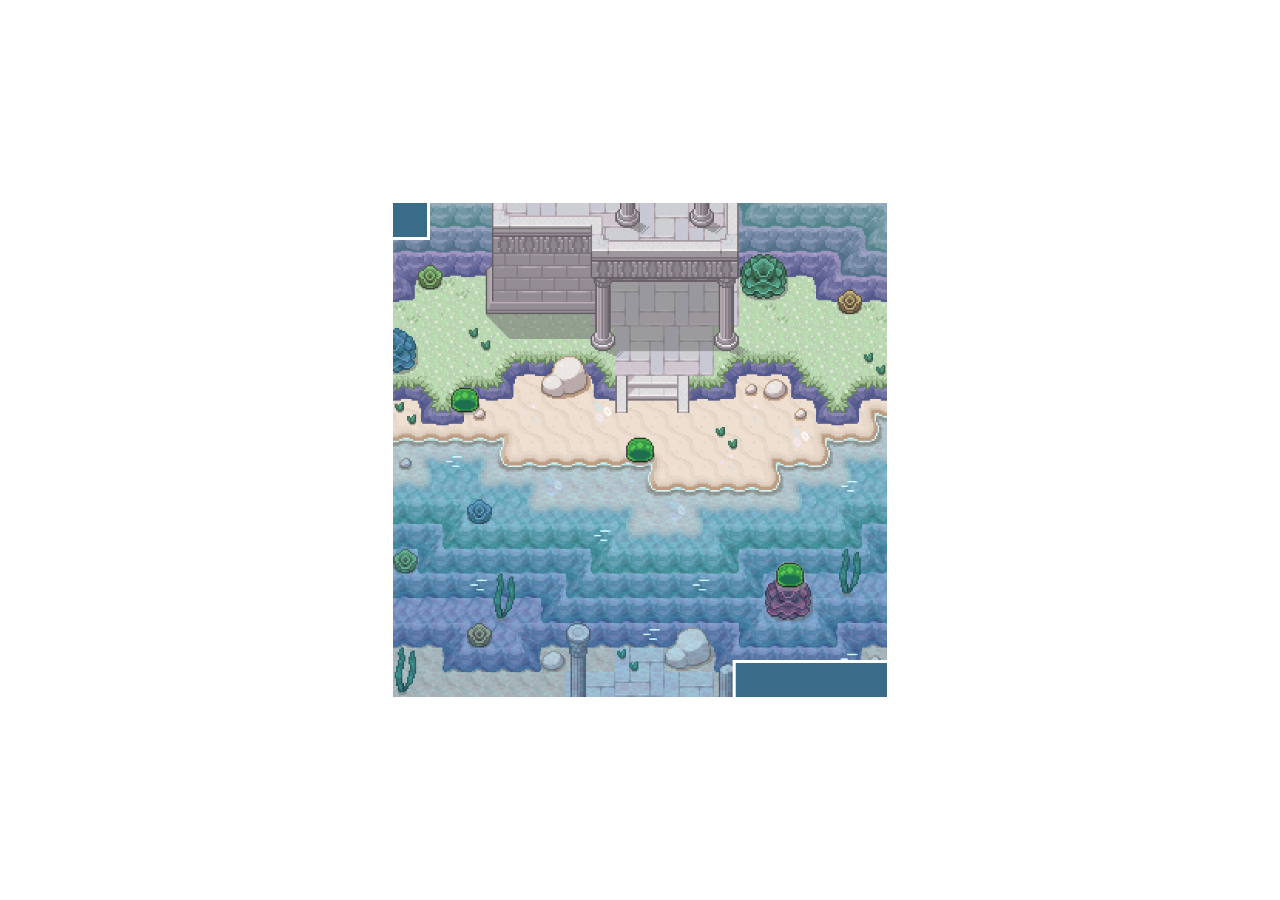
==== index.html @ 07d16cab "Estruturando melhor os arquivos e melhorando a forma como chamo a animação para facilitar a dar movi" ====
<!DOCTYPE html>

<head>
    <meta charset="UTF-8">
    <meta name="viewport" content="width=device-width, initial-scale=1.0">
    <title>Tower Defense</title>
    <link rel="stylesheet" href="./Background/style.css">
</head>

<body>
    <canvas class="canvas-tower-defense" width="500" height="500"></canvas>
    <script type="module" src="./main.js"></script>
</body>
---- Background/style.css ----
body {
    width: 100%;
    min-height: 100vh;
    margin: 0;
    display: grid;
    place-items: center;
}

.canvas-tower-defense {
    display: block;
}
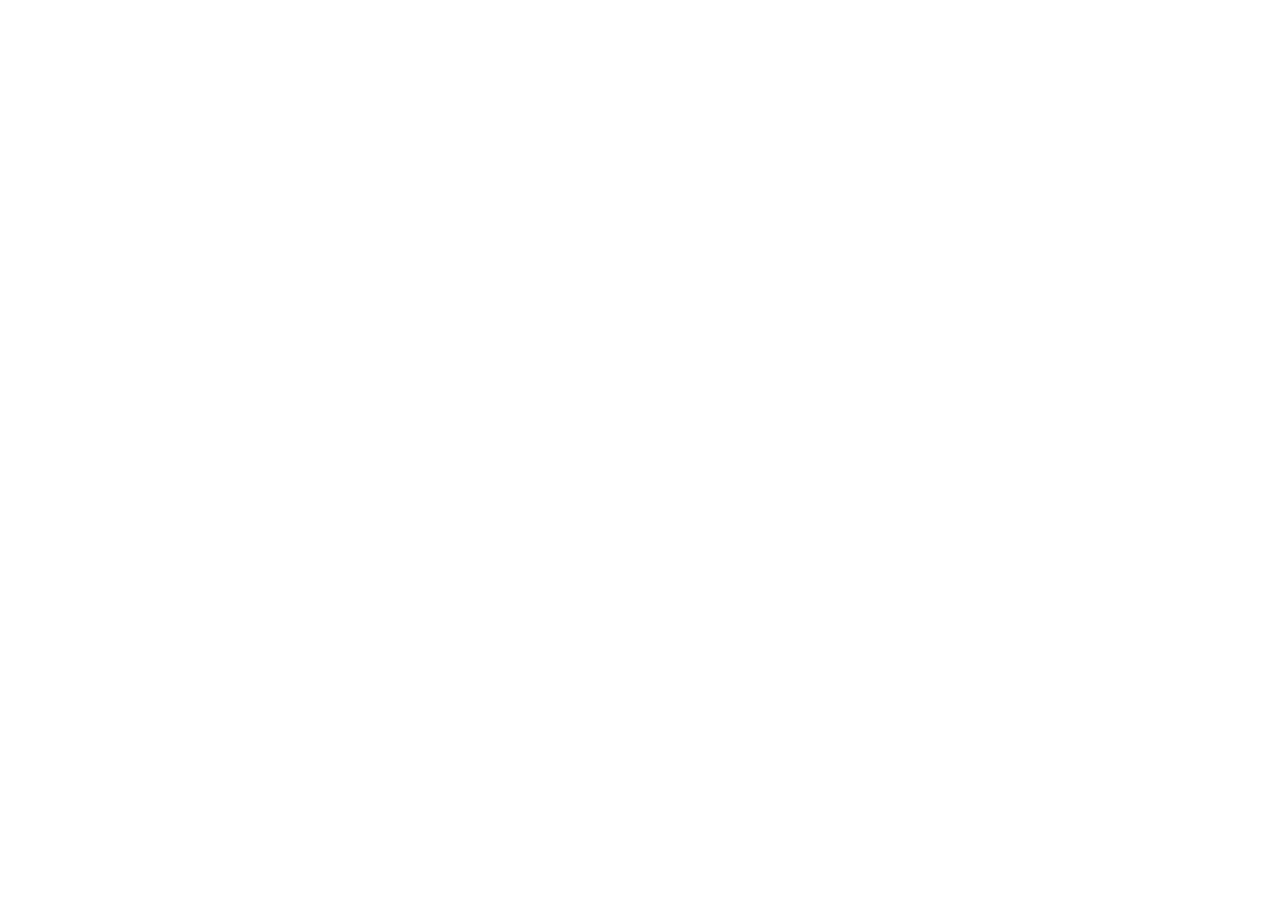
==== commit 3aea8443: "Tela de Game Over. Ps: commit anterior era 'colocando'." ====
--- a/index.html
+++ b/index.html
@@ -4,10 +4,17 @@
     <meta charset="UTF-8">
     <meta name="viewport" content="width=device-width, initial-scale=1.0">
     <title>Tower Defense</title>
-    <link rel="stylesheet" href="./Background/style.css">
+    <link rel="stylesheet" href="./style.css">
 </head>
 
 <body>
     <canvas class="canvas-tower-defense" width="500" height="500"></canvas>
+
+    <div id="gameOver" class="hidden">
+        <h1>Game Over!</h1>
+        <p>Sua torre foi destruída!</p>
+        <button id="restartButton">Tentar Novamente</button>
+    </div>
+
     <script type="module" src="./main.js"></script>
 </body>
--- a/style.css
+++ b/style.css
@@ -0,0 +1,56 @@
+@import url('https://fonts.googleapis.com/css2?family=Audiowide&family=Google+Sans:ital,opsz,wght@0,17..18,400..700;1,17..18,400..700&display=swap');
+
+body {
+    position: relative;
+    width: 100%;
+    min-height: 100vh;
+    margin: 0;
+    display: grid;
+    place-items: center;
+}
+
+.canvas-tower-defense {
+    display: block;
+}
+
+#gameOver {
+    position: absolute;
+    inset: 0;
+    background-color: rgba(0, 0, 0, 0.85);
+    display: flex;
+    flex-direction: column;
+    align-items: center;
+    justify-content: center;
+    color: white;
+    font-family: Audiowide, sans-serif;
+    z-index: 10;
+}
+
+#gameOver h1 {
+    font-size: 32px;
+    margin: 0 0 8px;
+}
+
+#gameOver p {
+    font-size: 26px;
+    margin: 0 0 20px;
+}
+
+.hidden {
+    display: none !important;
+}
+
+#restartButton {
+    padding: 10px 20px;
+    font-family: Audiowide, sans-serif;
+    font-size: 18px;
+    background-color: #075985;
+    color: white;
+    border: none;
+    cursor: pointer;
+    border-radius: 5px;
+}
+
+#restartButton:hover {
+    background-color: #075985;
+}
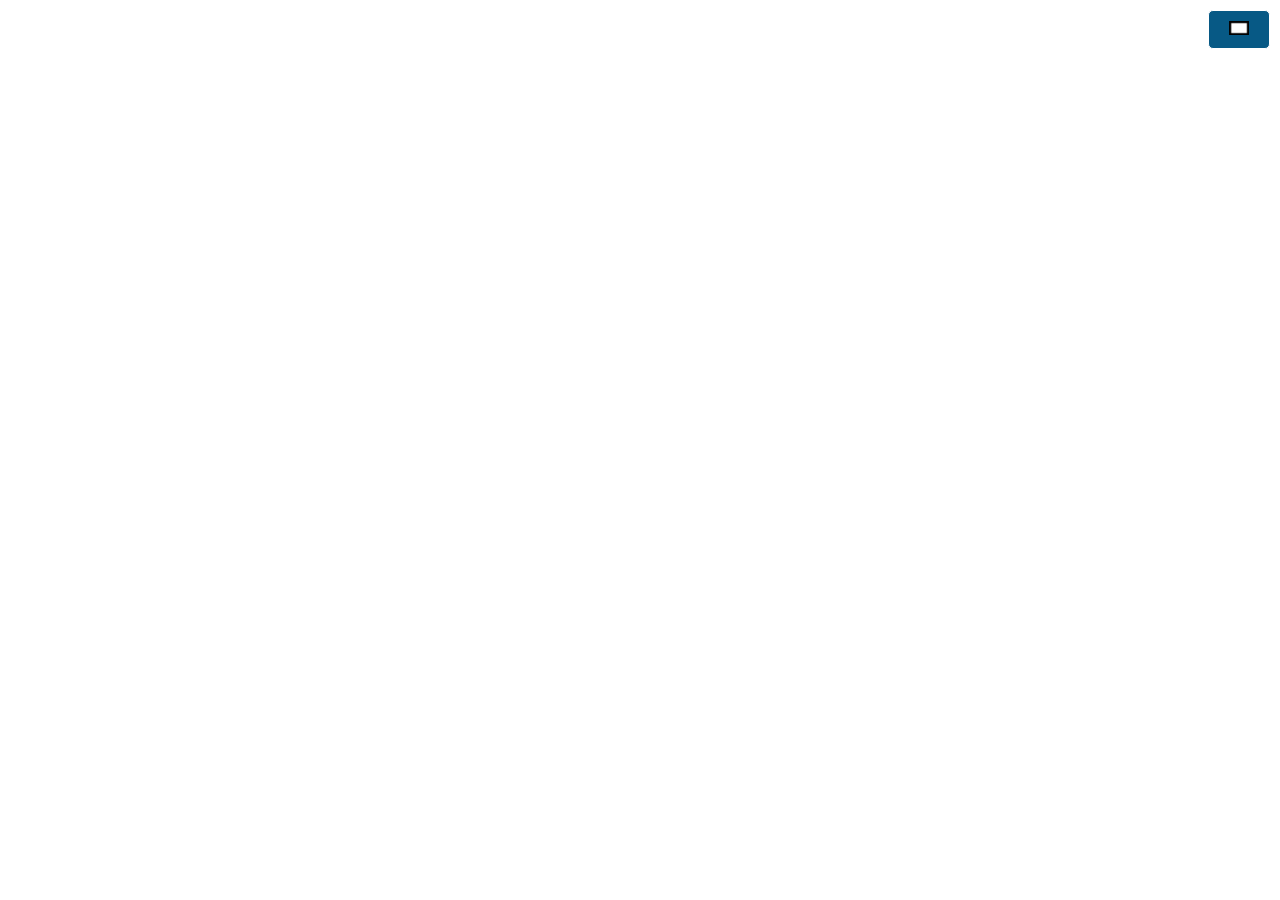
==== commit 1ce31deb: "Adicionando botão para maximizar e minimizar o canvas." ====
--- a/index.html
+++ b/index.html
@@ -8,7 +8,9 @@
 </head>
 
 <body>
-    <canvas class="canvas-tower-defense" width="500" height="500"></canvas>
+    <canvas class="canvas-tower-defense"></canvas>
+
+    <button id="fullScreenButton"><img src="./Img/maxButton.png" alt="full screen"></button>
 
     <div id="gameOver" class="hidden">
         <h1>Game Over!</h1>
--- a/style.css
+++ b/style.css
@@ -7,10 +7,35 @@
     margin: 0;
     display: grid;
     place-items: center;
+    overflow: hidden;
 }
 
 .canvas-tower-defense {
     display: block;
+    max-width: 100vw;
+    max-height: 100vh;
+    object-fit: contain;
+}
+
+#fullScreenButton {
+    position: absolute;
+    top: 10px;
+    right: 10px;
+    padding: 10px 20px;
+    background-color: #075985;
+    border: 1px solid white;
+    border-radius: 5px;
+    cursor: pointer;
+    z-index: 10;
+    transition: 0.2s;
+}
+
+#fullScreenButton:hover {
+    background-color: #075985;
+}
+
+#fullScreenButton img {
+    width: 20px;
 }
 
 #gameOver {
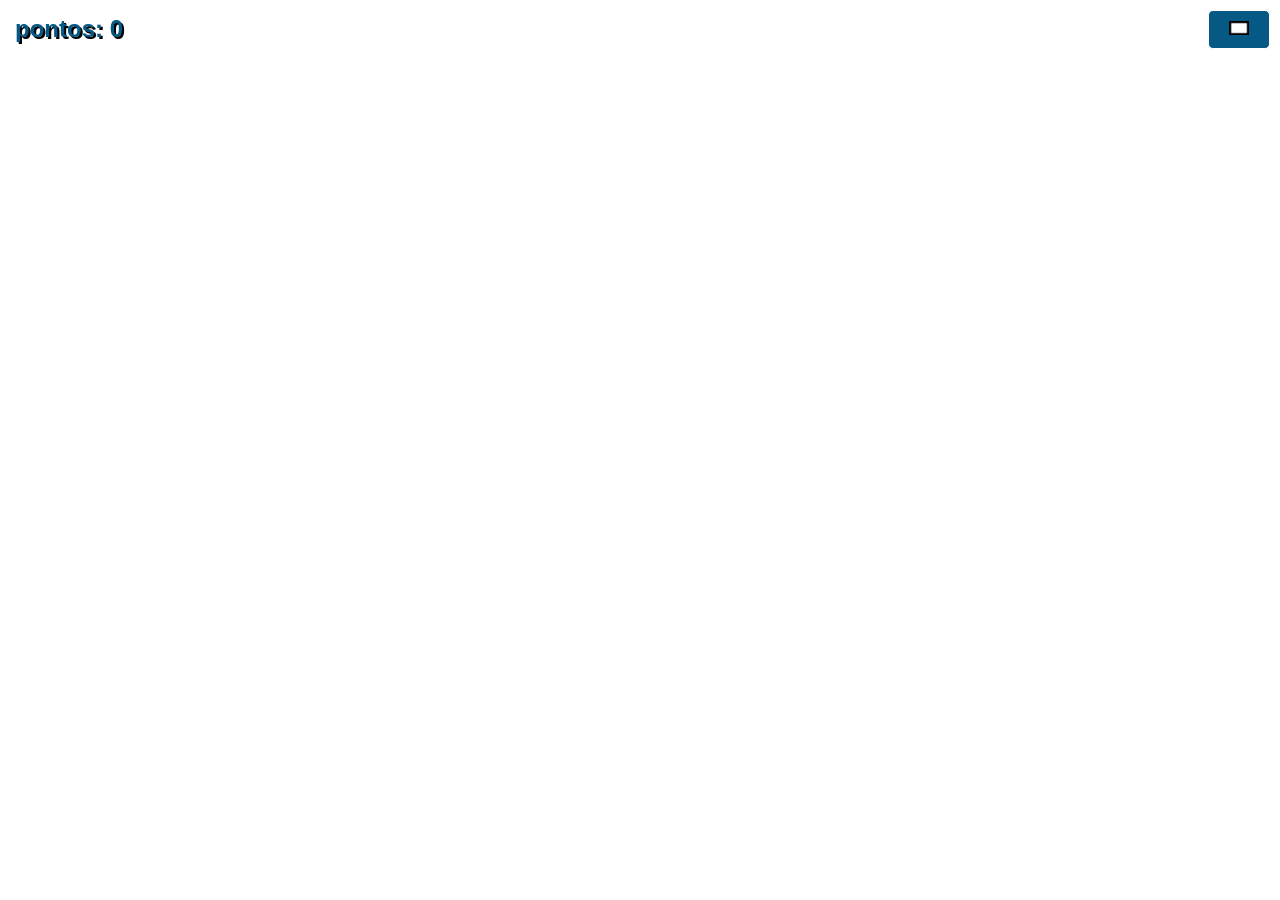
==== commit 9d264477: "Adicionando sistema de pontuação." ====
--- a/index.html
+++ b/index.html
@@ -8,6 +8,9 @@
 </head>
 
 <body>
+    <div id="pointsBoard">
+        pontos: <span id="points">0</span>
+    </div>
     <canvas class="canvas-tower-defense"></canvas>
 
     <button id="fullScreenButton"><img src="./Img/maxButton.png" alt="full screen"></button>
--- a/style.css
+++ b/style.css
@@ -8,6 +8,18 @@
     display: grid;
     place-items: center;
     overflow: hidden;
+}
+
+#pointsBoard {
+    position: absolute; 
+    top: 15px; 
+    left: 15px; 
+    color: #075985; 
+    font-family: Audiowide, sans-serif; 
+    font-size: 24px; 
+    font-weight: bold; 
+    z-index: 100; 
+    text-shadow: 2px 2px 0 #000;
 }
 
 .canvas-tower-defense {
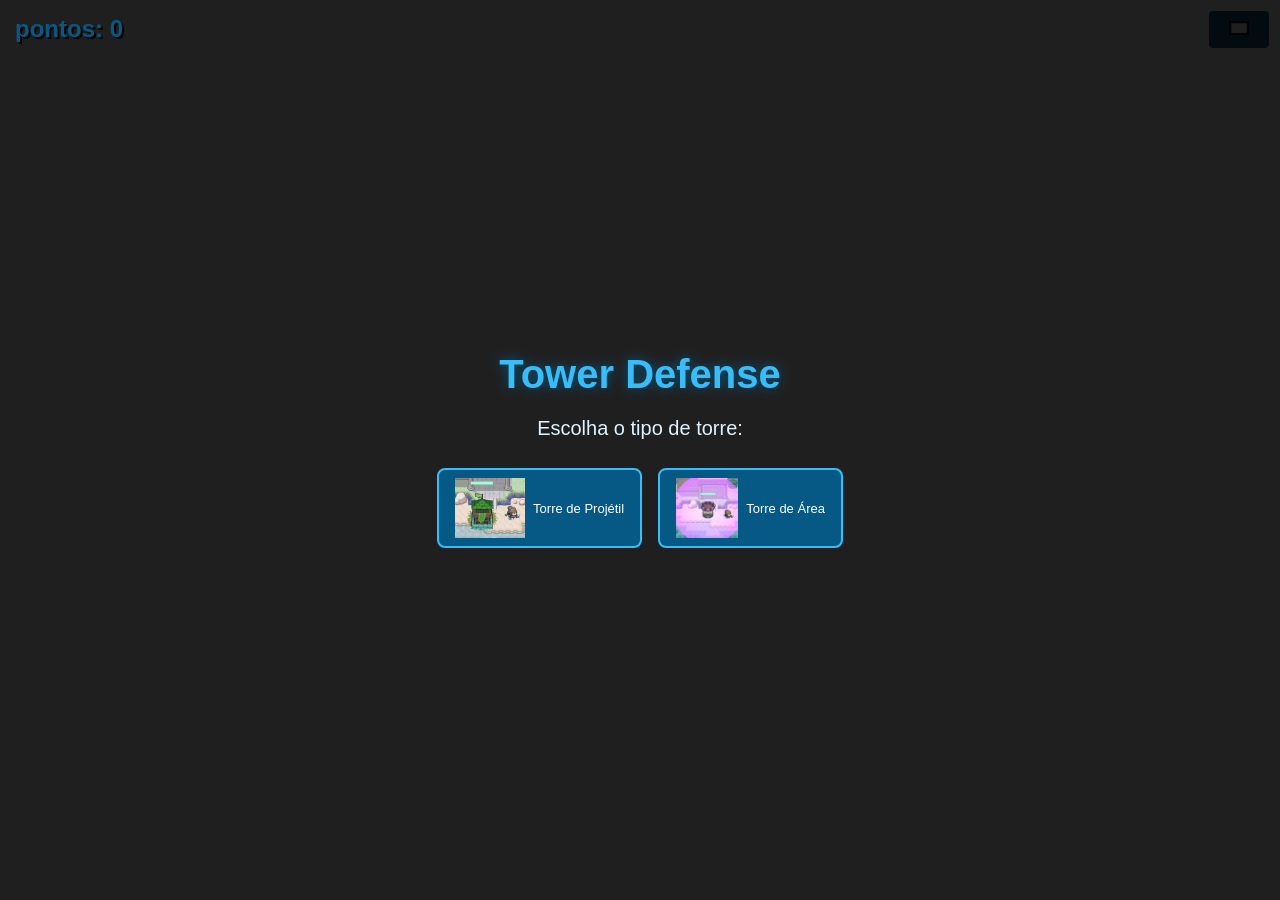
==== commit a8149d7c: "Adicionando a opção de uma segunda torre com dano em area e também separando os arquivos de projecti" ====
--- a/index.html
+++ b/index.html
@@ -15,10 +15,22 @@
 
     <button id="fullScreenButton"><img src="./Img/maxButton.png" alt="full screen"></button>
 
+    <div id="startScreen">
+        <h1>Tower Defense</h1>
+        <p>Escolha o tipo de torre:</p>
+        <div id="towerSelection">
+            <button id="projectileTower"><img src="./Img/towerProjectileGame.png" alt="tower projectile">Torre de Projétil</button>
+            <button id="areaTower"><img src="./Img/towerAreaGame.png" alt="tower area">Torre de Área</button>
+        </div>
+    </div>
+
     <div id="gameOver" class="hidden">
         <h1>Game Over!</h1>
         <p>Sua torre foi destruída!</p>
-        <button id="restartButton">Tentar Novamente</button>
+        <div id="towerSelectionRestart">
+            <button id="projectileTowerRestart"> <img src="./Img/towerProjectileGame.png" alt="tower projectile"> Torre de Projétil</button>
+            <button id="areaTowerRestart"> <img src="./Img/towerAreaGame.png" alt="tower area"> Torre de Área</button>
+        </div>
     </div>
 
     <script type="module" src="./main.js"></script>
--- a/style.css
+++ b/style.css
@@ -50,6 +50,66 @@
     width: 20px;
 }
 
+#startScreen {
+    position: absolute;
+    inset: 0;
+    background-color: rgba(0, 0, 0, 0.88);
+    display: flex;
+    flex-direction: column;
+    align-items: center;
+    justify-content: center;
+    color: white;
+    font-family: 'Audiowide', sans-serif;
+    z-index: 20;
+    gap: 12px;
+}
+
+#towerSelection, #towerSelectionRestart {
+    display: flex;
+    justify-content: center;
+    align-items: center;
+    gap: 16px;
+    margin-top: 8px;
+}
+
+#towerSelection button, #towerSelectionRestart button {
+    padding: 8px 16px; 
+    font-size: 13px; 
+    font-family: 'Audiowide', sans-serif;
+    background-color: #075985;
+    color: white;
+    border: 2px solid #38bdf8;
+    cursor: pointer;
+    border-radius: 8px;
+    transition: 0.2s;
+    display: flex;
+    align-items: center;
+    gap: 8px;
+}
+
+#towerSelection button img, #towerSelectionRestart button img {
+    height: 60px; 
+    width: auto;
+}
+
+#towerSelection button:hover, #towerSelectionRestart button:hover {
+    background-color: #0369a1;
+    transform: scale(1.05);
+}
+
+#startScreen h1 {
+    font-size: 40px;
+    margin: 0 0 8px;
+    color: #38bdf8;
+    text-shadow: 0 0 12px #075985;
+}
+
+#startScreen p {
+    font-size: 20px;
+    margin: 0 0 8px;
+    color: #e0f2fe;
+}
+
 #gameOver {
     position: absolute;
     inset: 0;
@@ -61,6 +121,7 @@
     color: white;
     font-family: Audiowide, sans-serif;
     z-index: 10;
+    gap: 12px;
 }
 
 #gameOver h1 {
@@ -71,6 +132,7 @@
 #gameOver p {
     font-size: 26px;
     margin: 0 0 20px;
+    margin: 0 0 4px;
 }
 
 .hidden {
@@ -86,8 +148,10 @@
     border: none;
     cursor: pointer;
     border-radius: 5px;
+    margin-top: 8px;
 }
 
 #restartButton:hover {
     background-color: #075985;
+    background-color: #0369a1;
 }
